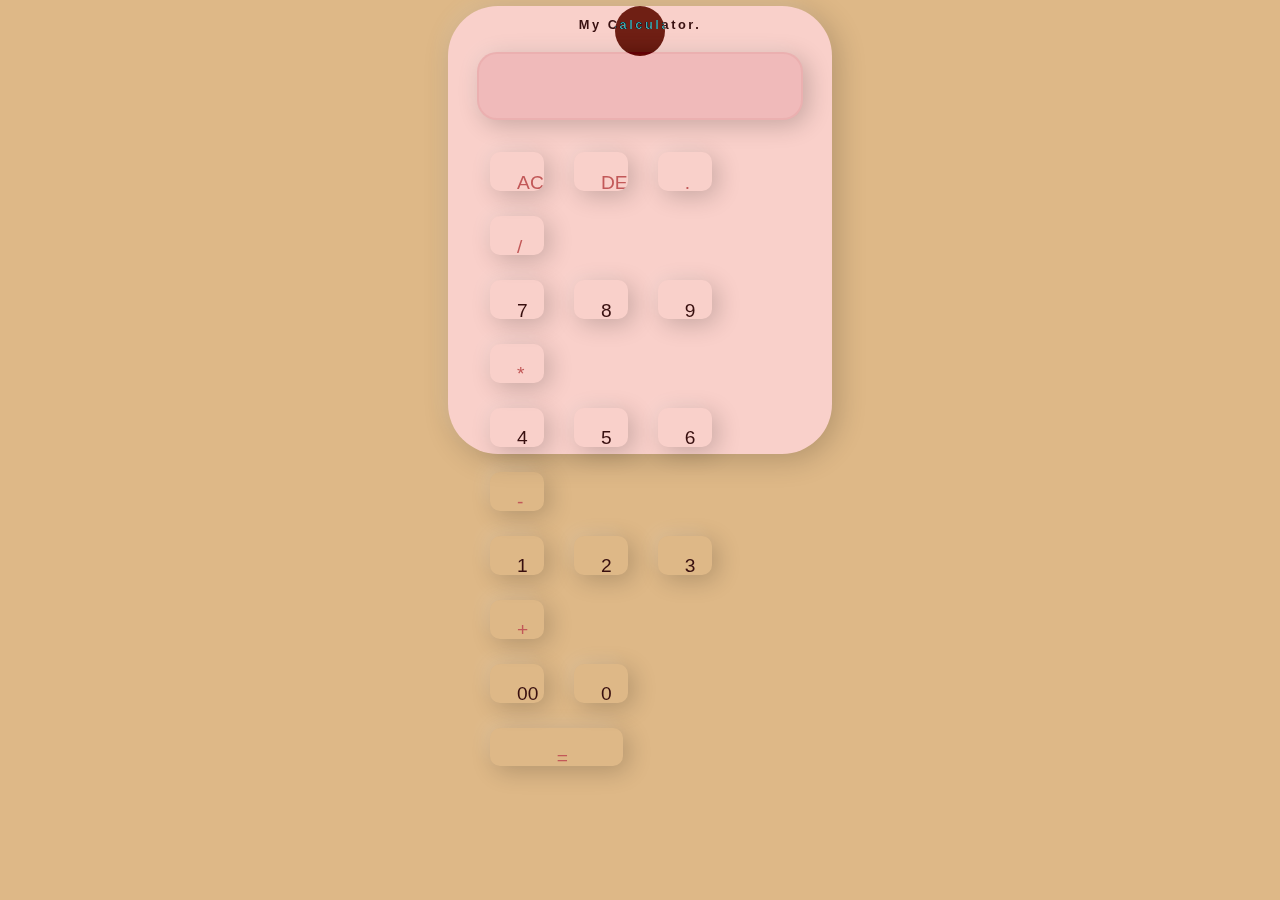
==== calculator/index.html @ 2fa36393 "Add files via upload" ====
<!DOCTYPE html>
<html lang="en">
<head>
    <meta charset="UTF-8">
    <meta name="viewport" content="width=device-width, initial-scale=1.0">
    <title>Document</title>
    <link rel="stylesheet" href="style.css">
</head>
<body>
  
    <div class="container">
        <div id="cursor">
        </div>
        <div class="calculator">
            
            <form >
                <h4>My Calculator.</h4>
                <div class="display">
                    <input type="text" name="display" id="result">
                </div>
                <div class="button">
                    <input type="button" value="AC" onclick="clearDisplay()" class="operator">
                    <input type="button" value="DE" onclick="display.value  = display.value.toString().slice(0,-1)" class="operator">
                    <input type="button" value="."  onclick="display.value  +='.' " class="operator">
                    <input type="button" value="/"  onclick="display.value  +='/' " class="operator">
                </div>
                <div>
                    <input type="button" value="7" onclick="display.value  +='7'">
                    <input type="button" value="8" onclick="display.value  +='8'">
                    <input type="button" value="9" onclick="display.value  +='9'">
                    <input type="button" value="*" onclick="display.value  +='*'" class="operator">
                </div>
                <div>
                    <input type="button" value="4" onclick="display.value  +='4'">
                    <input type="button" value="5" onclick="display.value  +='5'">
                    <input type="button" value="6" onclick="display.value  +='6'">
                    <input type="button" value="-" onclick="display.value  +='-'" class="operator">
                </div>
                <div>
                    <input type="button" value="1" onclick="display.value  +='1'">
                    <input type="button" value="2" onclick="display.value  +='2'">
                    <input type="button" value="3" onclick="display.value  +='3'">
                    <input type="button" value="+" onclick="display.value  +='+'" class="operator">
                </div>
                <div>
                    <input type="button" value="00" onclick="display.value  +='00'">
                    <input type="button" value="0" onclick="display.value  +='0'">
                    <input type="button" value="=" onclick="display.value=eval(display.value)"  class="equal" >
                    
                </div>
            </form>
        </div>
    </div>
    <script src="j.js"></script>
</body>
</html>
---- calculator/style.css ----
*{
    margin: 0;
    padding: 0;
    box-sizing: border-box;
    /* font-family: 'Hind', sans-serif; */
    font-family: 'Poppins', sans-serif;
    /* font-family: 'Roboto', sans-serif; */
}
html , body{
    width: 100%;
    height: 100%;
    background-color: burlywood;
    position: relative;
    overflow-x: hidden;
    overflow: hidden;
}
/* h1{
    color: black;
    background: #FAF7E8;
    width: 30%;
    text-align: center;
    margin-left: 40vw;
    margin-top: 10vw;
} */
.container{
    width: 100%;
    height: 100vh;
    background-image: url(https://png.pngtree.com/background/20210712/original/pngtree-cute-hand-drawn-style-math-education-stripes-background-picture-image_1176962.jpg);
    background-size: cover; /* Adjust the image size to cover the entire container */
    background-repeat: no-repeat; /* Prevent the image from repeating */
    background-position: center;
    display: flex;
    justify-content: center;
    align-items: flex-start;
    padding: 0.5vw 0;
    overflow: hidden;

}
.container #cursor{
    width: 50px;
    height: 50px;
    mix-blend-mode: difference;
    font-size: 2vw;
    background-color: #8AB1B6;
    border-radius: 50%;
    position: absolute;
    transition: all ease .1s;

   
}
.calculator{
    background-color: #F9D0CA;
    padding: .8vw 2.3vw;
    border-radius: 50px;
    width:30vw;
    height: 35vw;
    margin-bottom: 50vw;
    box-shadow: -8px -8px 15px rgba(255,255,255,0.1),5px 5px 30px rgba(0,0,0,0.2);
}
.calculator form input{
    border: 0;
    outline: 0;
    width: 2.5vw;
    height: 2.5vw;
    border-radius: 10px;
    box-shadow: -8px -8px 15px rgba(255,255,255,0.1),5px 5px 25px rgba(0,0,0,0.2);
    background: transparent;
    color: #380f0f;
    cursor: pointer;
    margin: 1vw;
    font-size: 1.5vw;
    padding: 1.5vw 2.1vw;
    text-align: left;

    
}
form .display{
    display: flex;
    justify-content: flex-start;
    margin: 20px 0;
    border: 2px solid  #ebafaffa;
    border-radius: 20px;
    box-shadow: -8px -8px 15px rgba(255,255,255,0.1),5px 5px 25px rgba(0,0,0,0.2);
    background-color: #f0baba;
}
form .display input{
    text-align: right;
    flex: 1;
    font-size: 1.9vw;
    box-shadow: none;

}
form input.equal{
    padding: 1.5vw 5.2vw;
    color: #c25858;
  
   
}
form input.operator{
    color: #c25858;
}
form h4{
    color: #380f0f;
    font-size: 1vw;
    width: 100%;
    height: 20%;
    letter-spacing: .2vw;
    font-family: 'Hind', sans-serif; 
    text-align: center;
    font-family:'Gill Sans', 'Gill Sans MT', Calibri, 'Trebuchet MS', sans-serif;
}
@media (max-width:1018px) {

    .calculator{
        padding: .8vw 2.3vw;
        border-radius: 30px;
        width:40vw;
        height: 60vw;
        margin-top: 2vw;
    }
    .calculator form input{
        font-size: 2vw;
        padding: 3vw 3.2vw;
    }

    form input.equal{
        padding: 3vw 7.5vw;
      
       
    }
    form h4{
        font-size: 2.5vw;
    }

    form .display input{
        font-size: 3vw;
    }
}
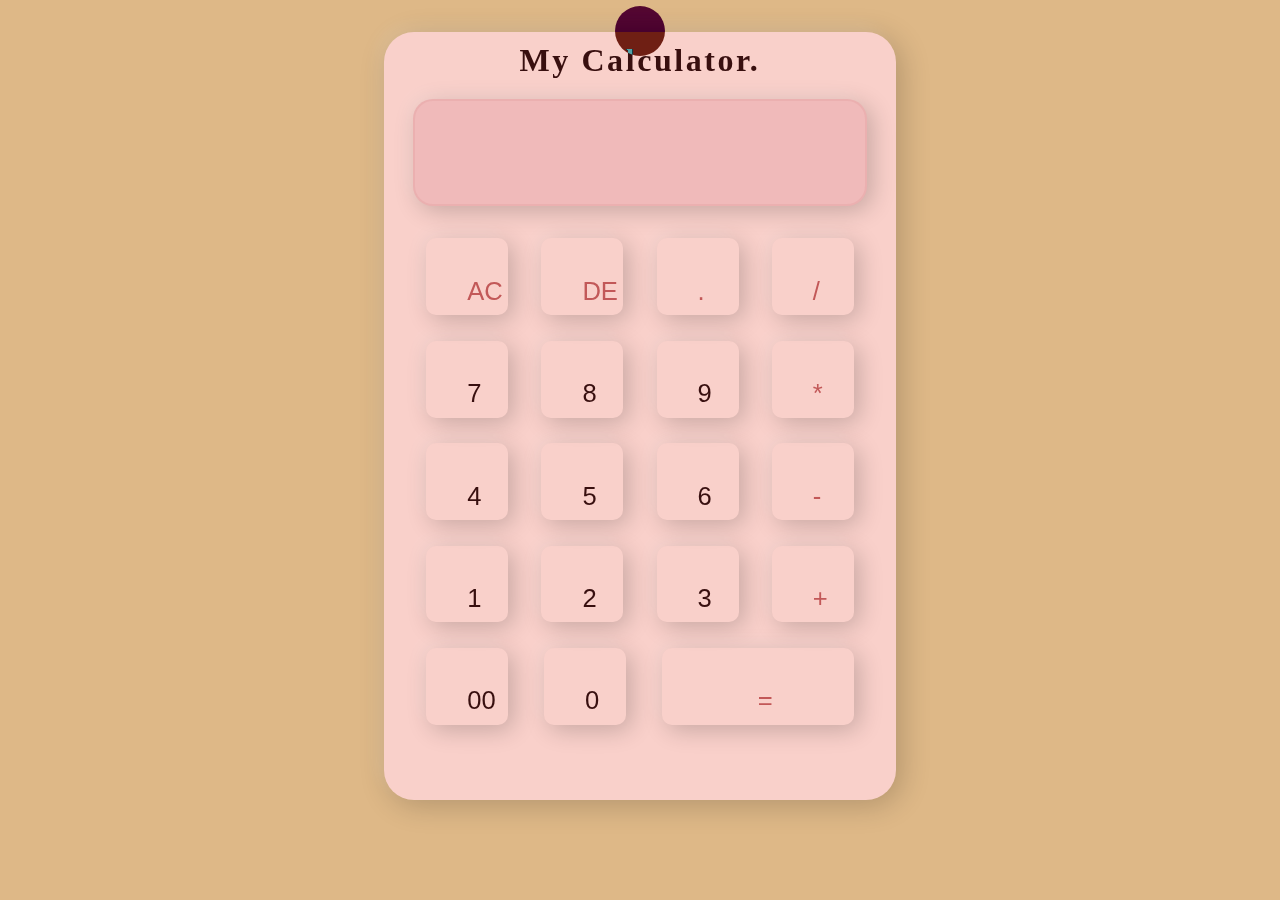
==== commit 11fd8850: "index.html" ====
--- a/calculator/index.html
+++ b/calculator/index.html
@@ -53,4 +53,5 @@
     </div>
     <script src="j.js"></script>
 </body>
-</html> +</html> 
+
--- a/calculator/style.css
+++ b/calculator/style.css
@@ -14,20 +14,12 @@
     overflow-x: hidden;
     overflow: hidden;
 }
-/* h1{
-    color: black;
-    background: #FAF7E8;
-    width: 30%;
-    text-align: center;
-    margin-left: 40vw;
-    margin-top: 10vw;
-} */
 .container{
     width: 100%;
     height: 100vh;
     background-image: url(https://png.pngtree.com/background/20210712/original/pngtree-cute-hand-drawn-style-math-education-stripes-background-picture-image_1176962.jpg);
-    background-size: cover; /* Adjust the image size to cover the entire container */
-    background-repeat: no-repeat; /* Prevent the image from repeating */
+    background-size: cover; 
+    background-repeat: no-repeat; 
     background-position: center;
     display: flex;
     justify-content: center;
@@ -57,6 +49,18 @@
     margin-bottom: 50vw;
     box-shadow: -8px -8px 15px rgba(255,255,255,0.1),5px 5px 30px rgba(0,0,0,0.2);
 }
+.calculator form input[type="button"] {
+   
+    display: flex;
+    justify-content: center;
+    align-items: center;
+  
+}
+.calculator form div {
+    display: flex;
+    justify-content: space-between;
+    align-items: center;
+}
 .calculator form input{
     border: 0;
     outline: 0;
@@ -82,34 +86,42 @@
     border-radius: 20px;
     box-shadow: -8px -8px 15px rgba(255,255,255,0.1),5px 5px 25px rgba(0,0,0,0.2);
     background-color: #f0baba;
+    text-align: right;
 }
 form .display input{
     text-align: right;
     flex: 1;
     font-size: 1.9vw;
     box-shadow: none;
-
-}
+}   
+ 
 form input.equal{
     padding: 1.5vw 5.2vw;
     color: #c25858;
   
    
 }
+form .button .operator{
+    text-align: center;
+
+}
+
+
 form input.operator{
     color: #c25858;
 }
 form h4{
     color: #380f0f;
-    font-size: 1vw;
+    font-size: 1.5vw;
     width: 100%;
     height: 20%;
     letter-spacing: .2vw;
     font-family: 'Hind', sans-serif; 
     text-align: center;
-    font-family:'Gill Sans', 'Gill Sans MT', Calibri, 'Trebuchet MS', sans-serif;
+    font-family:Cambria, Cochin, Georgia, Times, 'Times New Roman', serif;
+    font-weight: 700;
 }
-@media (max-width:1018px) {
+@media(max-width:1750px) {
 
     .calculator{
         padding: .8vw 2.3vw;
